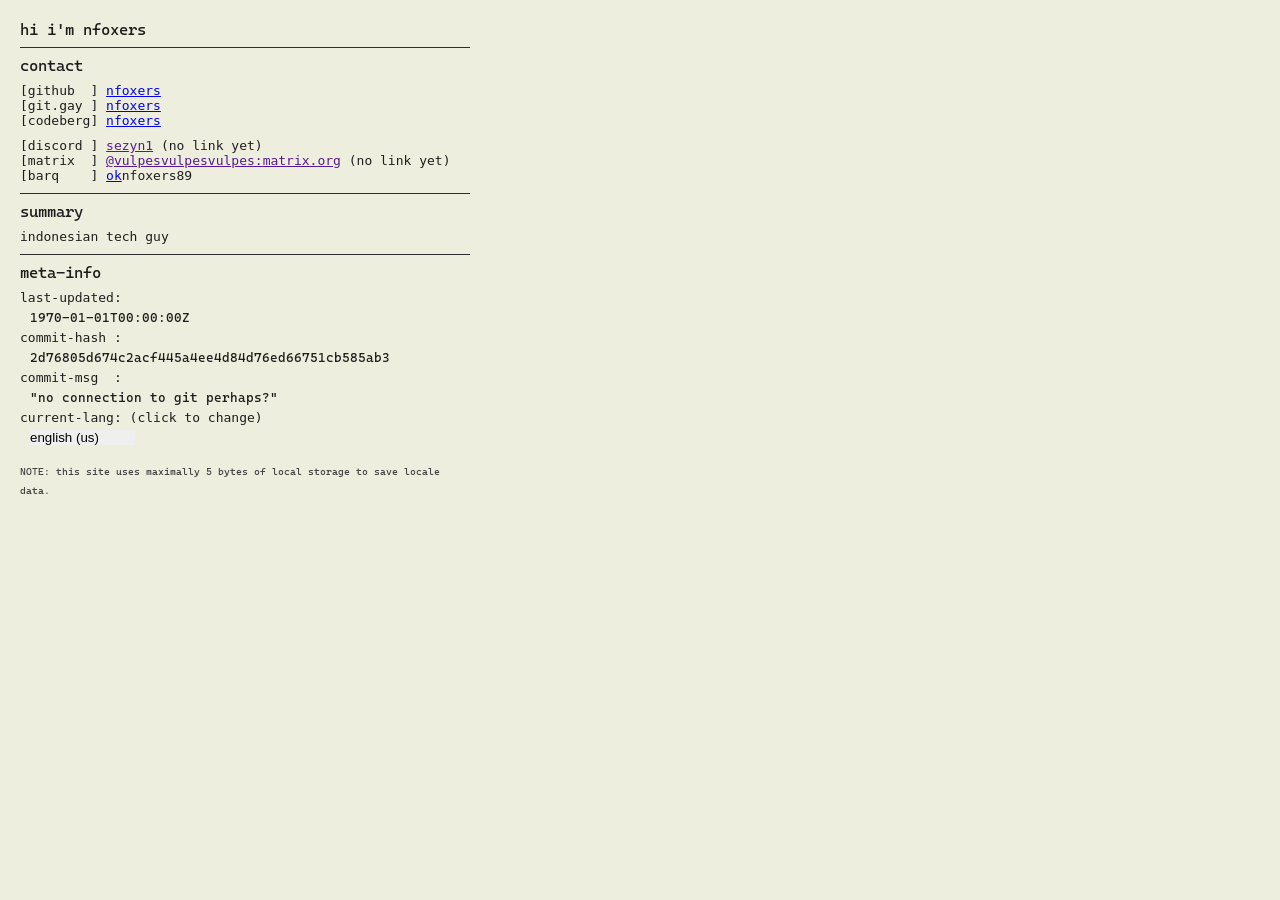
==== index.html @ 754481aa "initial commitment" ====
<!DOCTYPE html>
<html lang="en">
<head>
  <meta charset="UTF-8">
  <meta name="viewport" content="width=device-width, initial-scale=1.0">
  <meta name="author" content="narada foxy">
  <meta name="description" content="ANOTHER site for one silly goober">

  <link rel="stylesheet" href="style/style.css">

  <title>dreißig</title>
</head>
<body>
  <!-- i am truly sorry that my source code is just that bad -->

  <div class="main">
    <p data-i18n="intro">hi im nfoxers</p>
    
    <div class="dash"></div>
    
    <p data-i18n="contact">contact</p>

    <pre>[github  ] <a href="https://github.com/nfoxers">nfoxers</a></pre>
    <pre>[git.gay ] <a href="https://git.gay/nfoxers">nfoxers</a></pre>
    <pre>[codeberg] <a href="https://codeberg.org/nfoxers">nfoxers</a></pre>
    <div style="margin-top: 10px;"></div>
    <pre>[discord ] <a href="">sezyn1</a> (no link yet)</pre>
    <pre>[matrix  ] <a href="">@vulpesvulpesvulpes:matrix.org</a> (no link yet)</pre>
    <pre>[barq    ] <a href="https://barq.app/nfoxers89">ok</a>nfoxers89</pre>

    <div style="margin-top: 10px;"></div>

    <div class="dash"></div>
    <p data-i18n="summary">summary</p>
    <pre data-i18n="summarydsc">indonesian tech guy</pre>

    <div style="margin-top: 10px;"></div>
    <div class="dash"></div>
    <p data-i18n="metainfo">meta-info</p>
    <pre data-i18n="lu">last-updated:</pre><p id="lu" class="ok">1970-01-01T00:00:00Z</p>
    <pre data-i18n="ch">commit-hash :</pre><p id="ch" class="ok">2d76805d674c2acf445a4ee4d84d76ed66751cb585ab3</p>
    <pre data-i18n="cm">commit-msg  :</pre><p id="cm" class="ok">"no connection to git perhaps?"</p>
    <pre data-i18n="cl">current language:</pre>
    <select id="cl" class="ok">
      <option value="en-US">english (us)</option>
      <option value="id-ID">bahasa indonesia</option>
    </select>
    <div style="margin-top: 10px;"></div>

    <small data-i18n="note1">NOTE: this site uses 5 bytes of local storage to store locale data.</small>

  </div>

  <script src="script/main.js"></script>
</body>
</html>
---- style/style.css ----
body {
  margin: 0;
  font-family: 'Cascadia Code', monospace;
  background-color: #eeeede;
  color: #1e1e1e;
}

.main {
  margin: 20px;
  width: 450px;
}

.dash {
  border-top: 0.5px solid #2e2e2e;
}

.ok {
  font-size: smaller;
  margin: 5px 10px;
}

p {
  margin: 8px 0;
}

pre {
  margin: 0;
}

strong {
  font-weight: bold;
  color: #0e0e0e;

}

small {
  color: #444;
  font-size: 60%;
}

select {
  appearance: none;
  border: none;
}

@font-face {
  font-family: "Cascadia Code";
  src: url(/fonts/CascadiaCode-VariableFont_wght.ttf);
}
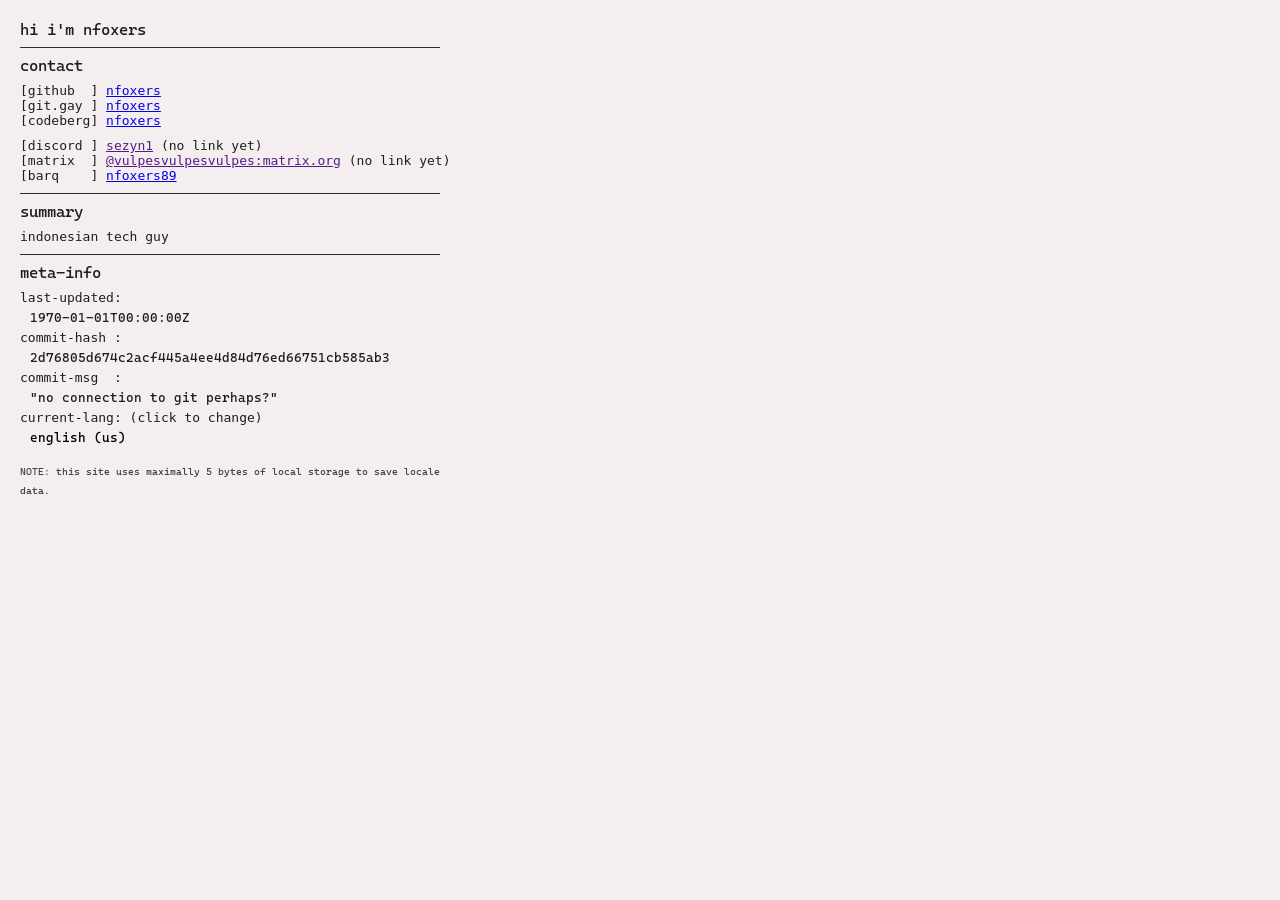
==== commit 26fe5cd1: "fixed silly mistakes" ====
--- a/index.html
+++ b/index.html
@@ -26,7 +26,7 @@
     <div style="margin-top: 10px;"></div>
     <pre>[discord ] <a href="">sezyn1</a> (no link yet)</pre>
     <pre>[matrix  ] <a href="">@vulpesvulpesvulpes:matrix.org</a> (no link yet)</pre>
-    <pre>[barq    ] <a href="https://barq.app/nfoxers89">ok</a>nfoxers89</pre>
+    <pre>[barq    ] <a href="https://barq.app/@nfoxers89">nfoxers89</a></pre>
 
     <div style="margin-top: 10px;"></div>
 
--- a/style/style.css
+++ b/style/style.css
@@ -1,13 +1,15 @@
 body {
   margin: 0;
   font-family: 'Cascadia Code', monospace;
-  background-color: #eeeede;
+  background-color: #f4eeee;
   color: #1e1e1e;
+
+  /* min-width: 460px; */
 }
 
 .main {
   margin: 20px;
-  width: 450px;
+  width: 420px;
 }
 
 .dash {
@@ -40,10 +42,25 @@
 
 select {
   appearance: none;
+  background-color: #f4eeee;
+  font-family: "Cascadia Code";
   border: none;
 }
 
 @font-face {
   font-family: "Cascadia Code";
   src: url(/fonts/CascadiaCode-VariableFont_wght.ttf);
+}
+
+@media (max-width: 500px) {
+  body {
+    margin: 0;
+    width: 100%;
+    font-size: smaller;
+  }
+
+  .main {
+    width: 100%;
+    margin: 10px;
+  }
 }
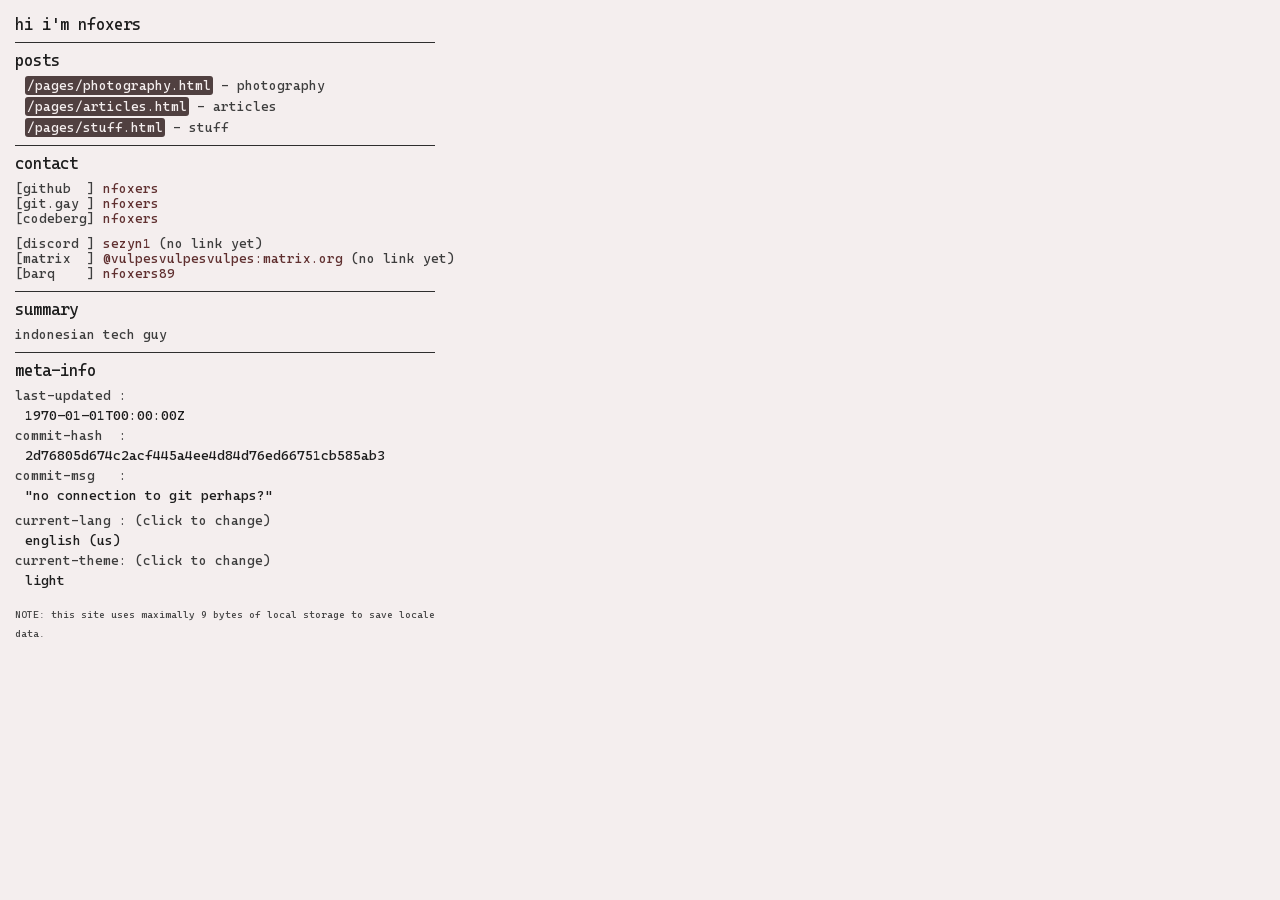
==== commit 29c5d87d: "removed languages that i dont actually speak" ====
--- a/index.html
+++ b/index.html
@@ -9,23 +9,34 @@
   <link rel="stylesheet" href="style/style.css">
 
   <title>dreißig</title>
+
+  <script type="module" src="script/main.js"></script>
 </head>
 <body>
   <!-- i am truly sorry that my source code is just that bad -->
 
   <div class="main">
-    <p data-i18n="intro">hi im nfoxers</p>
+    <p data-i18n="intro">hi i'm nfoxers</p>
     
     <div class="dash"></div>
-    
+    <p data-i18n="posts">posts</p>
+    <div class="rmarg">
+      <pre class="link2"><a href="/pages/photography.html">/pages/photography.html</a> - <span data-i18n="photography">photography</span></pre>
+      <pre class="link2"><a href="/pages/articles.html">/pages/articles.html</a> - <span data-i18n="articles">articles</span></pre>
+      <pre class="link2"><a href="/pages/stuff.html">/pages/stuff.html</a> - <span data-i18n="stuff">stuff</span></pre>
+    </div>
+
+    <div style="margin-top: 10px;"></div>
+    <div class="dash"></div>
+
     <p data-i18n="contact">contact</p>
 
     <pre>[github  ] <a href="https://github.com/nfoxers">nfoxers</a></pre>
     <pre>[git.gay ] <a href="https://git.gay/nfoxers">nfoxers</a></pre>
     <pre>[codeberg] <a href="https://codeberg.org/nfoxers">nfoxers</a></pre>
     <div style="margin-top: 10px;"></div>
-    <pre>[discord ] <a href="">sezyn1</a> (no link yet)</pre>
-    <pre>[matrix  ] <a href="">@vulpesvulpesvulpes:matrix.org</a> (no link yet)</pre>
+    <pre>[discord ] <a href="">sezyn1</a> (<span data-i18n="nolink">no link yet</span>)</pre>
+    <pre>[matrix  ] <a href="">@vulpesvulpesvulpes:matrix.org</a> (<span data-i18n="nolink">no link yet</span>)</pre>
     <pre>[barq    ] <a href="https://barq.app/@nfoxers89">nfoxers89</a></pre>
 
     <div style="margin-top: 10px;"></div>
@@ -40,17 +51,22 @@
     <pre data-i18n="lu">last-updated:</pre><p id="lu" class="ok">1970-01-01T00:00:00Z</p>
     <pre data-i18n="ch">commit-hash :</pre><p id="ch" class="ok">2d76805d674c2acf445a4ee4d84d76ed66751cb585ab3</p>
     <pre data-i18n="cm">commit-msg  :</pre><p id="cm" class="ok">"no connection to git perhaps?"</p>
+    <div class="sep"></div>
+    <div class="sep"></div>
     <pre data-i18n="cl">current language:</pre>
     <select id="cl" class="ok">
       <option value="en-US">english (us)</option>
-      <option value="id-ID">bahasa indonesia</option>
+      <option value="id">bahasa indonesia</option>
+    </select>
+    <pre data-i18n="ct">current-theme: (click to change)</pre>
+    <select id="ct" class="ok">
+      <option value="light" data-i18n="light">light</option>
+      <option value="dark" data-i18n="dark">dark</option>
     </select>
     <div style="margin-top: 10px;"></div>
 
-    <small data-i18n="note1">NOTE: this site uses 5 bytes of local storage to store locale data.</small>
+    <small data-i18n="note1">NOTE: this site uses 9 bytes of local storage to store locale data.</small>
 
   </div>
-
-  <script src="script/main.js"></script>
 </body>
 </html>
--- a/style/style.css
+++ b/style/style.css
@@ -1,24 +1,113 @@
+* {
+  font-family: 'Cascadia Code', monospace;
+}
+
+:root {
+  --blue: #505060;
+
+  --bg: #f4eeee;
+  --bg-soft: #bebebe;  
+  --fg: #1e1e1e;
+  --fg-dash: #2e2e2e;
+  --fg-pre: #3e3e3e;
+  --a: #603030;
+  --a-hov: #403030;
+  --a-hov2: #cecece;
+  --a-bg2: #504040;
+  --strong: #0e0e0e;
+  --small: #444;
+}
+
+:root[data-theme="dark"] {
+  --blue: #5050ae;
+
+  --fg: #f4eeee;
+  --bg: #151e1e;
+  --bg-soft: #202020;
+  --fg-dash: #9e9e9e;
+  --fg-pre: #deded0;
+  --a: #ae5050;
+  --a-hov: #703030;
+  --a-hov2: #cecece;
+  --a-bg2: #ae4040;
+  --strong: #cedeae;
+  --small: #bcb;
+}
+
 body {
   margin: 0;
-  font-family: 'Cascadia Code', monospace;
-  background-color: #f4eeee;
-  color: #1e1e1e;
+  background-color: var(--bg);
+  color: var(--fg);
 
   /* min-width: 460px; */
+
+  transition: all 0.1s ease-in-out;
 }
 
 .main {
-  margin: 20px;
+  margin: 15px;
   width: 420px;
 }
 
 .dash {
-  border-top: 0.5px solid #2e2e2e;
+  border-top: 0.5px solid var(--fg-dash);
+}
+
+.sep {
+  margin-top: 10px;
+}
+
+.tbar {
+  display: flex;
+  justify-content: space-between;
+  align-items: center;
+}
+
+.tbar p, .tbar .link2 {
+  margin-top: 0;
 }
 
 .ok {
   font-size: smaller;
   margin: 5px 10px;
+}
+
+.pre {
+  font-size: 80%;
+  color: var(--fg-pre);
+}
+
+.rmarg {
+  margin-left: 10px;
+}
+
+.link2 {
+  margin-top: 6px;
+  margin-bottom: 6px;
+}
+
+.link2 a{
+  background-color: var(--a-bg2);
+  color: var(--bg);
+  padding: 2px;
+  border-radius: 3px;
+
+  transition: all 100ms ease-in-out;
+}
+
+.link2 a:hover{
+  color: var(--a-hov2);
+  padding: 3px;
+}
+
+a {
+  color: var(--a);
+  text-decoration: none;
+}
+
+a:hover {
+  color: var(--a-hov);
+  text-decoration: underline;
 }
 
 p {
@@ -27,29 +116,51 @@
 
 pre {
   margin: 0;
+  font-size: 80%;
+  color: var(--fg-pre);
 }
 
 strong {
   font-weight: bold;
-  color: #0e0e0e;
+  color: var(--strong);
 
 }
 
 small {
-  color: #444;
+  color: var(--small);
   font-size: 60%;
 }
 
 select {
   appearance: none;
-  background-color: #f4eeee;
-  font-family: "Cascadia Code";
+  background-color: inherit;
   border: none;
+  color: var(--fg);
+}
+
+input {
+  appearance: none;
+  background-color: inherit;
+  border: none;
+}
+
+input[type="range"] {
+  appearance: auto;
+}
+
+textarea {
+  appearance: none;
+  background-color: var(--bg-soft);
+  color: var(--fg);
+  border: none;
+  font-size: small;
+  padding: 2.5px;
+  border-radius: 5px;
 }
 
 @font-face {
   font-family: "Cascadia Code";
-  src: url(/fonts/CascadiaCode-VariableFont_wght.ttf);
+  src: url(/fonts/cascadia-extreme.woff2);
 }
 
 @media (max-width: 500px) {
@@ -60,7 +171,7 @@
   }
 
   .main {
-    width: 100%;
+    width: 95%;
     margin: 10px;
   }
 }
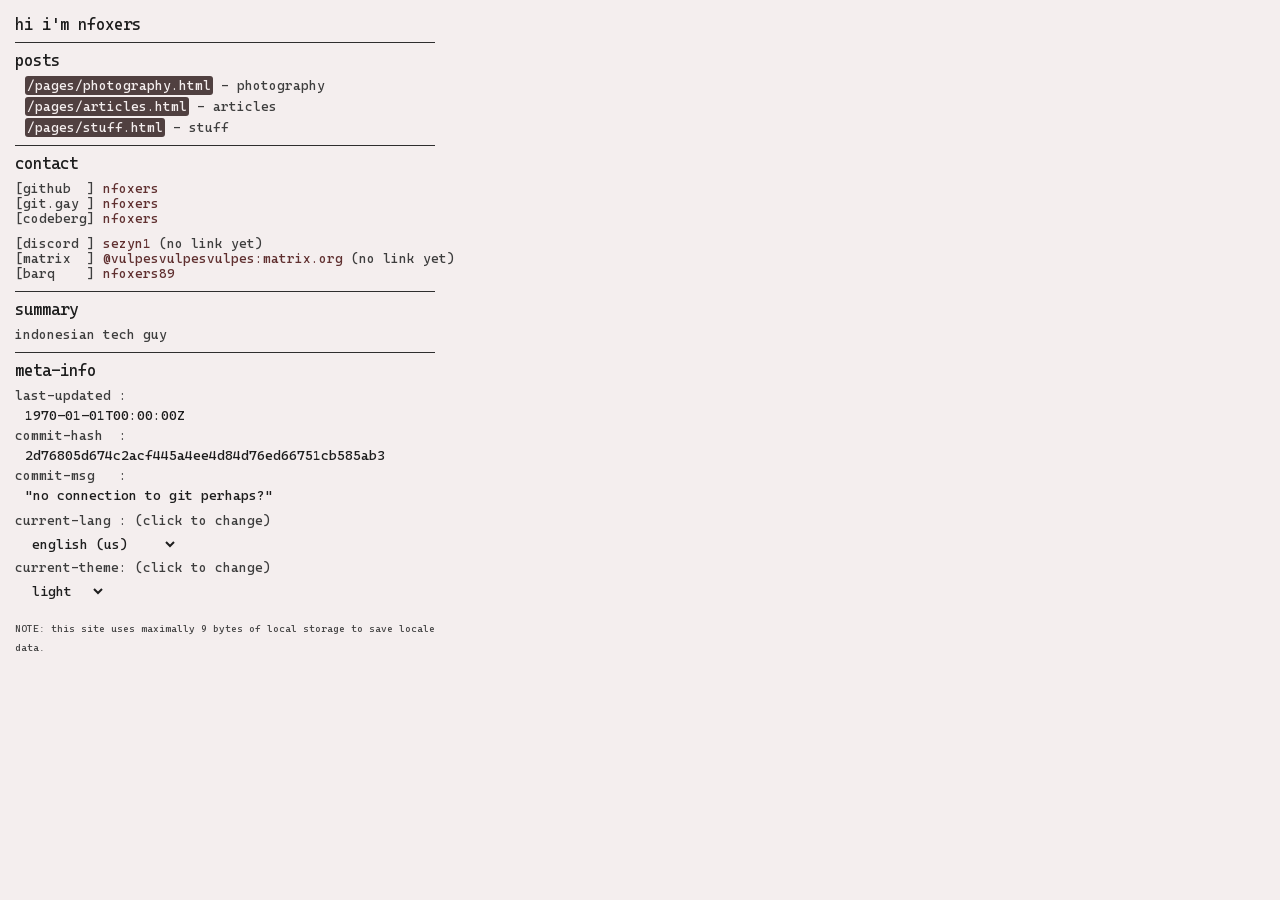
==== commit 5f27773e: "fixed the flashing stuff (hopefully)" ====
--- a/index.html
+++ b/index.html
@@ -10,7 +10,8 @@
 
   <title>dreißig</title>
 
-  <script type="module" src="script/main.js"></script>
+  <script src="/script/thstub.js"></script>
+  <script type="module" src="/script/main.js"></script>
 </head>
 <body>
   <!-- i am truly sorry that my source code is just that bad -->
@@ -45,8 +46,7 @@
     <p data-i18n="summary">summary</p>
     <pre data-i18n="summarydsc">indonesian tech guy</pre>
 
-    <div style="margin-top: 10px;"></div>
-    <div class="dash"></div>
+    <div class="dash sep"></div>
     <p data-i18n="metainfo">meta-info</p>
     <pre data-i18n="lu">last-updated:</pre><p id="lu" class="ok">1970-01-01T00:00:00Z</p>
     <pre data-i18n="ch">commit-hash :</pre><p id="ch" class="ok">2d76805d674c2acf445a4ee4d84d76ed66751cb585ab3</p>
@@ -62,6 +62,7 @@
     <select id="ct" class="ok">
       <option value="light" data-i18n="light">light</option>
       <option value="dark" data-i18n="dark">dark</option>
+      <option value="ivrs" data-i18n="ivrs">inverse</option>
     </select>
     <div style="margin-top: 10px;"></div>
 
--- a/style/style.css
+++ b/style/style.css
@@ -1,7 +1,3 @@
-* {
-  font-family: 'Cascadia Code', monospace;
-}
-
 :root {
   --blue: #505060;
 
@@ -34,6 +30,26 @@
   --small: #bcb;
 }
 
+:root[data-theme="ivrs"] {
+  --blue: #afaf9f;
+
+  --bg: #0b1111;
+  --bg-soft: #414141;  
+  --fg: #e1e1e1;
+  --fg-dash: #d1d1d1;
+  --fg-pre: #c1c1c1;
+  --a: #9fcfcf;
+  --a-hov: #bfcfcf;
+  --a-hov2: #313131;
+  --a-bg2: #afbfbf;
+  --strong: #f1f1f1;
+  --small: #bbb;
+}
+
+body, body * {
+  font-family: 'Cascadia Code', monospace;
+}
+
 body {
   margin: 0;
   background-color: var(--bg);
@@ -41,7 +57,11 @@
 
   /* min-width: 460px; */
 
-  transition: all 0.1s ease-in-out;
+  transition: all 100ms ease-in-out;
+}
+
+.i18n-load {
+  opacity: 0;
 }
 
 .main {
@@ -132,10 +152,11 @@
 }
 
 select {
-  appearance: none;
-  background-color: inherit;
+  background-color: var(--bg);
   border: none;
   color: var(--fg);
+
+  padding: 2.5px;
 }
 
 input {
